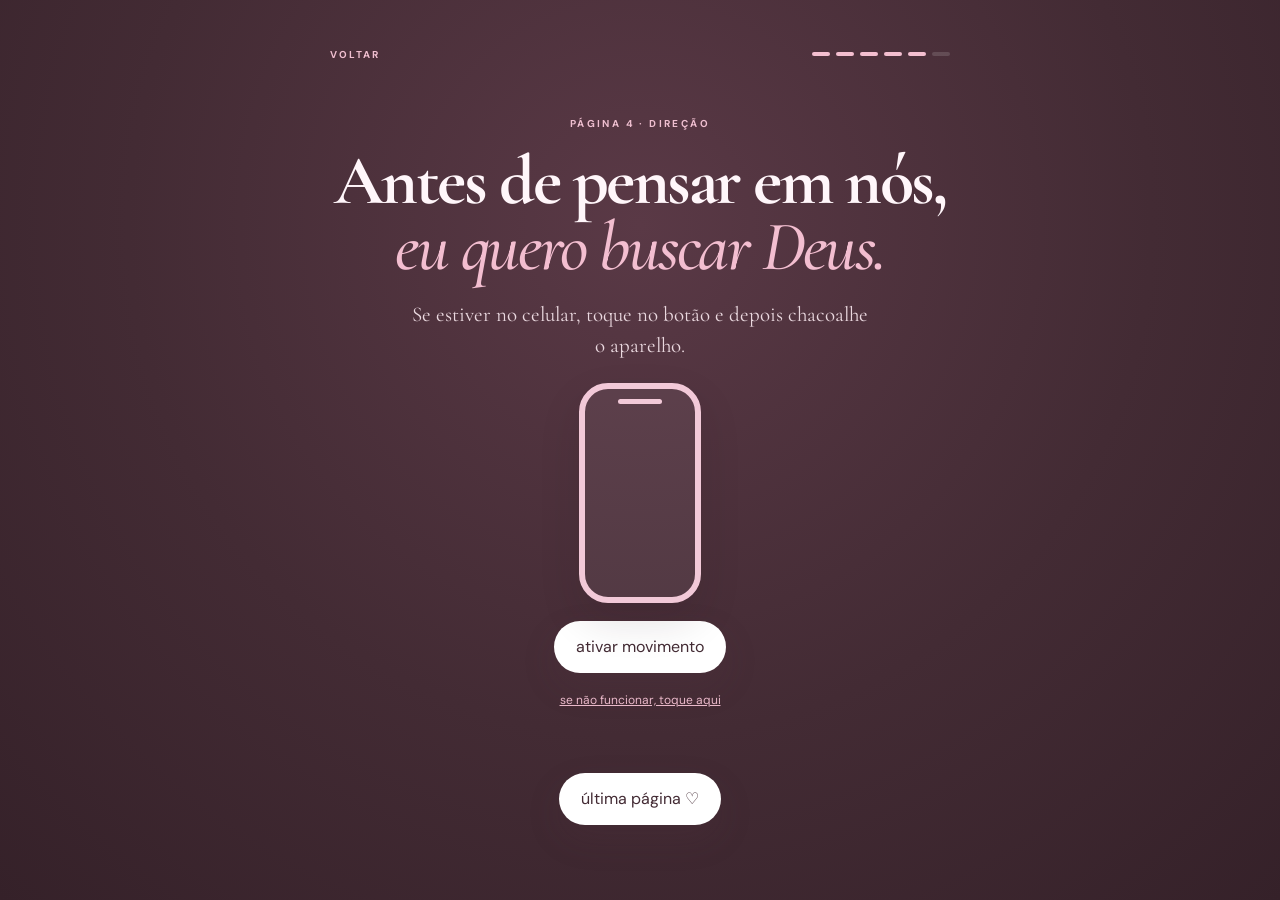
==== direcao.html @ 671a8c0d "update" ====
<!doctype html>
<html lang="pt-BR">
<head>
  <meta charset="utf-8">
  <meta name="viewport" content="width=device-width,initial-scale=1,viewport-fit=cover">
  <meta name="theme-color" content="#432b34">
  <title>Hadassa · Direção de Deus</title>
  <link rel="preconnect" href="https://fonts.googleapis.com">
  <link rel="preconnect" href="https://fonts.gstatic.com" crossorigin>
  <link href="https://fonts.googleapis.com/css2?family=Cormorant+Garamond:ital,wght@0,500;0,600;1,500&family=DM+Sans:wght@400;500;600;700&display=swap" rel="stylesheet">
  <link rel="stylesheet" href="./style.css">
</head>
<body class="dark">
<canvas id="petals"></canvas>

<div class="shell">
  <div class="topbar">
    <a class="brand" href="historia.html">voltar</a>
    <div class="progress"><i class="on"></i><i class="on"></i><i class="on"></i><i class="on"></i><i class="on"></i><i></i></div>
  </div>

  <main class="center">
    <p class="eyebrow">página 4 · direção</p>
    <h2>Antes de pensar em nós,<br><em>eu quero buscar Deus.</em></h2>
    <p class="lead">
      Se estiver no celular, toque no botão e depois chacoalhe o aparelho.
    </p>

    <div class="shake-wrap">
      <div class="phone" id="phone"></div>
      <button class="btn light" id="motionBtn">ativar movimento</button>
      <button class="fallback" id="fallback">se não funcionar, toque aqui</button>

      <div class="prayer" id="prayer">
        <p>
          Hadassa, eu amo você. Meu coração ainda escolhe você.
          Mas eu não quero forçar um futuro só porque eu sinto muito.
        </p>
        <p>
          Quero continuar buscando a direção de Deus com você.
          Se for da vontade dEle, que Ele confirme, dê paz e nos ensine a fazer diferente.
        </p>
        <strong>“Entrega o teu caminho ao Senhor; confia nele.”</strong>
        <span>Salmos 37:5</span>
      </div>

      <a class="btn light next" id="directionNext" href="final.html" hidden>última página ♡</a>
    </div>
  </main>
</div>

<script src="./app.js"></script>
</body>
</html>
---- style.css ----
:root{
  --rose:#cf7393;
  --rose2:#eaa7bd;
  --rose3:#f8dbe5;
  --cream:#fffafd;
  --ink:#4d303a;
  --muted:#8f6d79;
  --deep:#432b34;
  --white:#fff;
}
*{box-sizing:border-box}
html{scroll-behavior:smooth}
body{
  margin:0;
  min-height:100svh;
  background:
    radial-gradient(circle at 50% 10%,#fff 0,#fff9fb 35%,#f8e9ef 100%);
  color:var(--ink);
  font-family:"DM Sans",sans-serif;
  overflow-x:hidden;
}
body.dark{
  background:radial-gradient(circle at 50% 25%,#5a3946 0,#432b34 55%,#352129 100%);
  color:#fff6fa;
}
a{text-decoration:none;color:inherit}
button{font:inherit}
h1,h2,h3,p{margin-top:0}
h1,h2,h3{
  font-family:"Cormorant Garamond",serif;
  line-height:.95;
}
.shell{
  width:min(100%,680px);
  min-height:100svh;
  margin:auto;
  padding:26px 20px calc(28px + env(safe-area-inset-bottom));
  display:flex;
  flex-direction:column;
  position:relative;
}
.topbar{
  display:flex;
  justify-content:space-between;
  align-items:center;
  min-height:38px;
}
.brand{
  font-size:10px;
  letter-spacing:.2em;
  text-transform:uppercase;
  color:#b66f87;
  font-weight:700;
}
.dark .brand{color:#f0bfd0}
.progress{
  display:flex;
  gap:6px;
}
.progress i{
  width:18px;
  height:4px;
  border-radius:999px;
  background:#efd6df;
}
.progress i.on{background:var(--rose)}
.dark .progress i{background:#ffffff24}
.dark .progress i.on{background:#f4bfd0}
.center{
  flex:1;
  display:flex;
  flex-direction:column;
  align-items:center;
  justify-content:center;
  text-align:center;
  padding:32px 0;
  position:relative;
  z-index:2;
}
.eyebrow{
  font-size:10px;
  letter-spacing:.24em;
  text-transform:uppercase;
  color:#bd7890;
  margin-bottom:18px;
  font-weight:700;
}
.dark .eyebrow{color:#efbfd0}
h1{
  font-size:clamp(52px,15vw,82px);
  letter-spacing:-.04em;
  margin-bottom:18px;
}
h2{
  font-size:clamp(45px,13vw,70px);
  letter-spacing:-.035em;
  margin-bottom:18px;
}
em{font-weight:500;color:var(--rose)}
.dark em{color:#f3bed0}
.lead{
  max-width:470px;
  font-family:"Cormorant Garamond",serif;
  font-size:21px;
  line-height:1.5;
  color:#745460;
}
.dark .lead{color:#ead8df}
.btn{
  border:0;
  border-radius:999px;
  background:var(--deep);
  color:white;
  padding:15px 22px;
  min-height:52px;
  display:inline-flex;
  align-items:center;
  justify-content:center;
  gap:14px;
  cursor:pointer;
  box-shadow:0 14px 34px #55364326;
  transition:.18s ease;
}
.btn:active{transform:scale(.97)}
.btn.light{
  background:#fff;
  color:var(--deep);
}
.btn.soft{
  background:#fff2f6;
  color:#9e5872;
  box-shadow:none;
  border:1px solid #efd1dc;
}
.next{
  margin-top:28px;
}
.note{
  font-size:9px;
  letter-spacing:.14em;
  text-transform:uppercase;
  color:#a98592;
  margin-top:14px;
}
.dark .note{color:#d6aabb}
#petals{
  position:fixed;
  inset:0;
  width:100%;
  height:100%;
  pointer-events:none;
  z-index:40;
}

/* opening */
.lock-heart{
  width:105px;
  height:105px;
  border-radius:50%;
  display:grid;
  place-items:center;
  margin-bottom:28px;
  background:linear-gradient(145deg,#f1b7ca,#ce7898);
  color:white;
  font-size:39px;
  box-shadow:0 22px 50px #b565822e,inset 0 1px #fff8;
  position:relative;
  cursor:pointer;
  animation:float 3s ease-in-out infinite;
}
.lock-heart:before,.lock-heart:after{
  content:"";
  position:absolute;
  border:1px solid #d991aa66;
  border-radius:50%;
  inset:-10px;
  animation:ripple 2.6s infinite;
}
.lock-heart:after{
  inset:-21px;
  animation-delay:.8s;
}
@keyframes ripple{50%{transform:scale(1.04);opacity:.2}}
@keyframes float{50%{transform:translateY(-7px)}}

/* compliments */
.reveal-grid{
  width:100%;
  display:grid;
  gap:13px;
  margin-top:30px;
}
.reveal-card{
  border:1px solid #efd5df;
  background:#fff;
  border-radius:20px;
  min-height:92px;
  padding:18px 20px;
  display:grid;
  grid-template-columns:45px 1fr;
  align-items:center;
  gap:14px;
  text-align:left;
  color:var(--ink);
  box-shadow:0 12px 30px #7243570b;
  cursor:pointer;
  transition:.25s;
}
.reveal-card:active{transform:scale(.985)}
.reveal-card .icon{
  width:45px;height:45px;border-radius:50%;
  background:#fff1f5;color:#c36988;
  display:grid;place-items:center;font-size:19px;
}
.reveal-card strong{
  display:block;
  font-family:"Cormorant Garamond",serif;
  font-size:25px;
  line-height:1;
}
.reveal-card small{
  display:block;
  color:#a9808f;
  margin-top:5px;
}
.reveal-card.open{
  background:#fff4f8;
  border-color:#e7b5c7;
}

/* flower game */
.flower-field{
  width:100%;
  height:350px;
  position:relative;
  margin:20px 0 5px;
}
.flower{
  position:absolute;
  width:70px;height:70px;
  border:0;background:transparent;
  font-size:44px;
  cursor:pointer;
  filter:drop-shadow(0 10px 12px #a65d7617);
  animation:float 2.6s ease-in-out infinite;
  transition:.25s;
}
.flower.found{
  transform:scale(.25);
  opacity:0;
  pointer-events:none;
}
.f1{left:5%;top:8%}.f2{right:6%;top:18%;animation-delay:.4s}
.f3{left:34%;top:43%;animation-delay:.8s}.f4{left:5%;bottom:4%;animation-delay:1.2s}
.f5{right:8%;bottom:3%;animation-delay:1.6s}
.counter{
  padding:10px 16px;
  background:#fff;
  border:1px solid #eed9e0;
  border-radius:999px;
  font-size:12px;
  color:#9c6277;
}
.bouquet{
  font-size:78px;
  transform:scale(.2);
  opacity:0;
  height:0;
  transition:.6s cubic-bezier(.2,.9,.2,1.2);
}
.bouquet.show{
  transform:scale(1);
  opacity:1;
  height:95px;
}

/* timeline / lights */
.lights{
  width:100%;
  display:grid;
  gap:14px;
  margin-top:30px;
}
.light-card{
  border:1px solid #ead2db;
  border-radius:22px;
  background:#fff;
  padding:20px;
  display:grid;
  grid-template-columns:58px 1fr;
  align-items:center;
  gap:17px;
  text-align:left;
  cursor:pointer;
  box-shadow:0 12px 30px #7145570a;
}
.lamp{
  width:54px;height:54px;border-radius:50%;
  display:grid;place-items:center;
  background:#f3e5ea;
  color:#b78a99;
  font-size:22px;
  transition:.3s;
}
.light-card.on .lamp{
  background:#ffe8a8;
  color:#a87300;
  box-shadow:0 0 30px #ffd86a66;
}
.light-card strong{
  display:block;
  font-family:"Cormorant Garamond";
  font-size:27px;
}
.light-card p{
  margin:5px 0 0;
  color:#8c6976;
  font-size:13px;
  line-height:1.45;
}

/* shake */
.shake-wrap{
  width:100%;
  display:flex;
  flex-direction:column;
  align-items:center;
  gap:18px;
}
.phone{
  width:122px;
  height:220px;
  border:6px solid #f2c9d8;
  border-radius:29px;
  position:relative;
  background:#ffffff0e;
  box-shadow:0 18px 40px #24141b22;
}
.phone:before{
  content:"";
  position:absolute;
  width:44px;height:5px;border-radius:9px;
  background:#f2c9d8;
  top:10px;left:50%;transform:translateX(-50%);
}
.phone.shaking{animation:shake .45s linear infinite}
@keyframes shake{
  0%,100%{transform:rotate(0)}
  20%{transform:rotate(-6deg) translateX(-4px)}
  40%{transform:rotate(6deg) translateX(4px)}
  60%{transform:rotate(-5deg) translateX(-3px)}
  80%{transform:rotate(5deg) translateX(3px)}
}
.prayer{
  max-height:0;
  opacity:0;
  overflow:hidden;
  transition:.8s;
  max-width:490px;
}
.prayer.show{
  max-height:500px;
  opacity:1;
  margin-top:10px;
}
.prayer p{
  font-family:"Cormorant Garamond";
  font-size:22px;
  line-height:1.55;
  color:#f1e3e8;
}
.prayer strong{
  display:block;
  font-family:"Cormorant Garamond";
  font-size:30px;
  color:#f6bfd2;
  margin-top:18px;
}
.fallback{
  border:0;
  background:transparent;
  color:#eab9ca;
  text-decoration:underline;
  font-size:12px;
  cursor:pointer;
}

/* finale */
.choice{
  max-width:530px;
  border:1px solid #efcfda;
  background:#fff;
  border-radius:24px;
  padding:26px 22px;
  margin:18px auto 0;
  box-shadow:0 18px 50px #814c5f10;
}
.choice p{
  font-family:"Cormorant Garamond";
  font-size:23px;
  line-height:1.5;
  margin:0;
}
.final-heart{
  font-size:55px;
  color:#cf7393;
  animation:heartbeat 1.25s infinite;
}
@keyframes heartbeat{15%{transform:scale(1.18)}30%{transform:scale(1)}}
.final-hidden{
  max-height:0;
  opacity:0;
  overflow:hidden;
  transition:.75s;
}
.final-hidden.show{
  max-height:240px;
  opacity:1;
  margin-top:28px;
}
.final-hidden h3{
  font-size:49px;
  margin-bottom:10px;
  color:#b65c7b;
}
.final-hidden p{
  font-family:"Cormorant Garamond";
  font-size:21px;
  line-height:1.5;
  color:#765460;
}
.footer{
  text-align:center;
  font-size:8px;
  letter-spacing:.16em;
  color:#ab8492;
  text-transform:uppercase;
  padding-top:15px;
}
@media(min-width:700px){
  .shell{padding:35px 30px 32px}
  .reveal-grid{grid-template-columns:repeat(3,1fr)}
  .reveal-card{grid-template-columns:1fr;text-align:center;min-height:170px}
  .reveal-card .icon{margin:auto}
  .flower-field{height:420px}
}
@media(prefers-reduced-motion:reduce){
  *{animation:none!important;scroll-behavior:auto!important;transition:none!important}
}
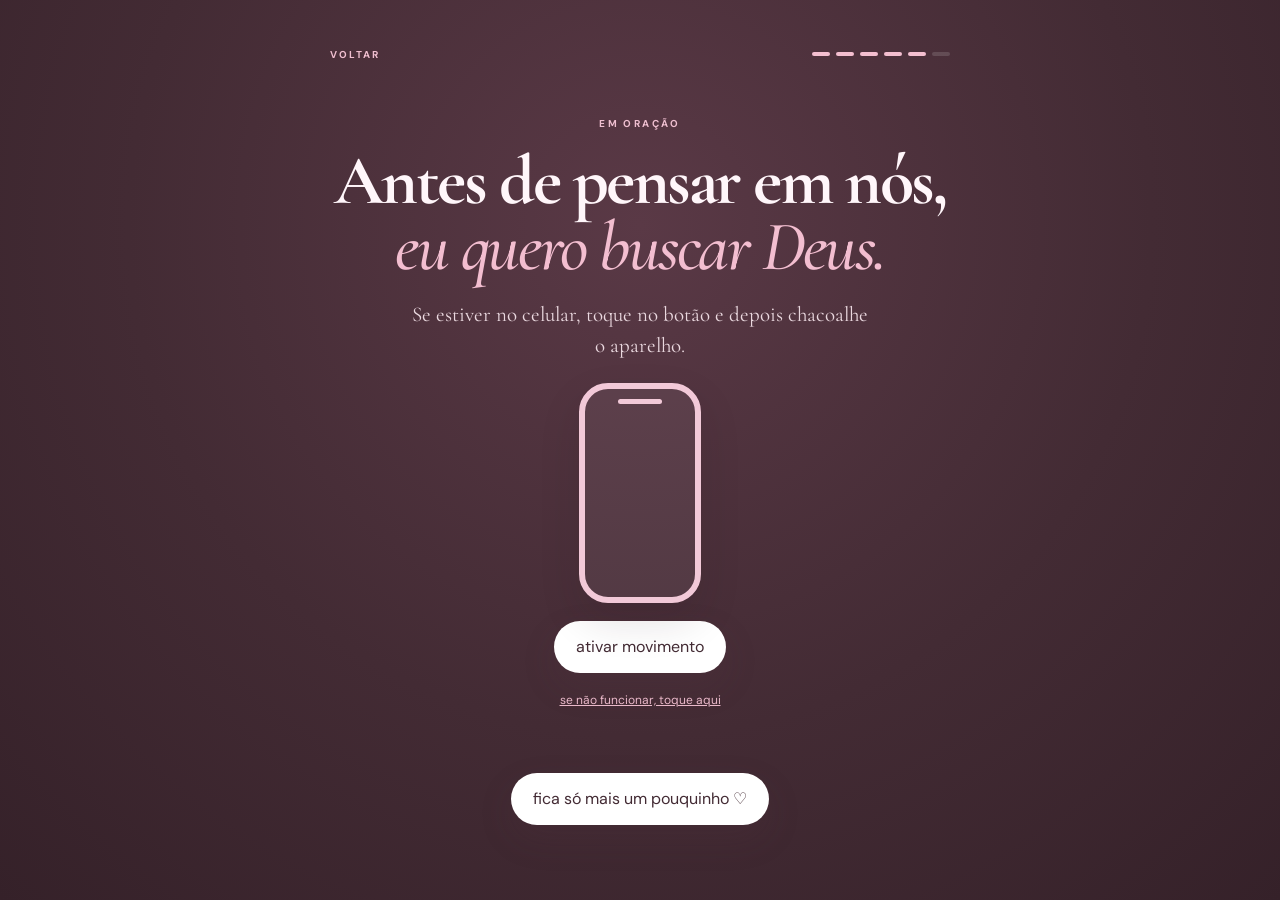
==== commit de57ed16: "Add files via upload" ====
--- a/direcao.html
+++ b/direcao.html
@@ -20,7 +20,7 @@
   </div>
 
   <main class="center">
-    <p class="eyebrow">página 4 · direção</p>
+    <p class="eyebrow">em oração</p>
     <h2>Antes de pensar em nós,<br><em>eu quero buscar Deus.</em></h2>
     <p class="lead">
       Se estiver no celular, toque no botão e depois chacoalhe o aparelho.
@@ -44,7 +44,7 @@
         <span>Salmos 37:5</span>
       </div>
 
-      <a class="btn light next" id="directionNext" href="final.html" hidden>última página ♡</a>
+      <a class="btn light next" id="directionNext" href="final.html" hidden>fica só mais um pouquinho ♡</a>
     </div>
   </main>
 </div>
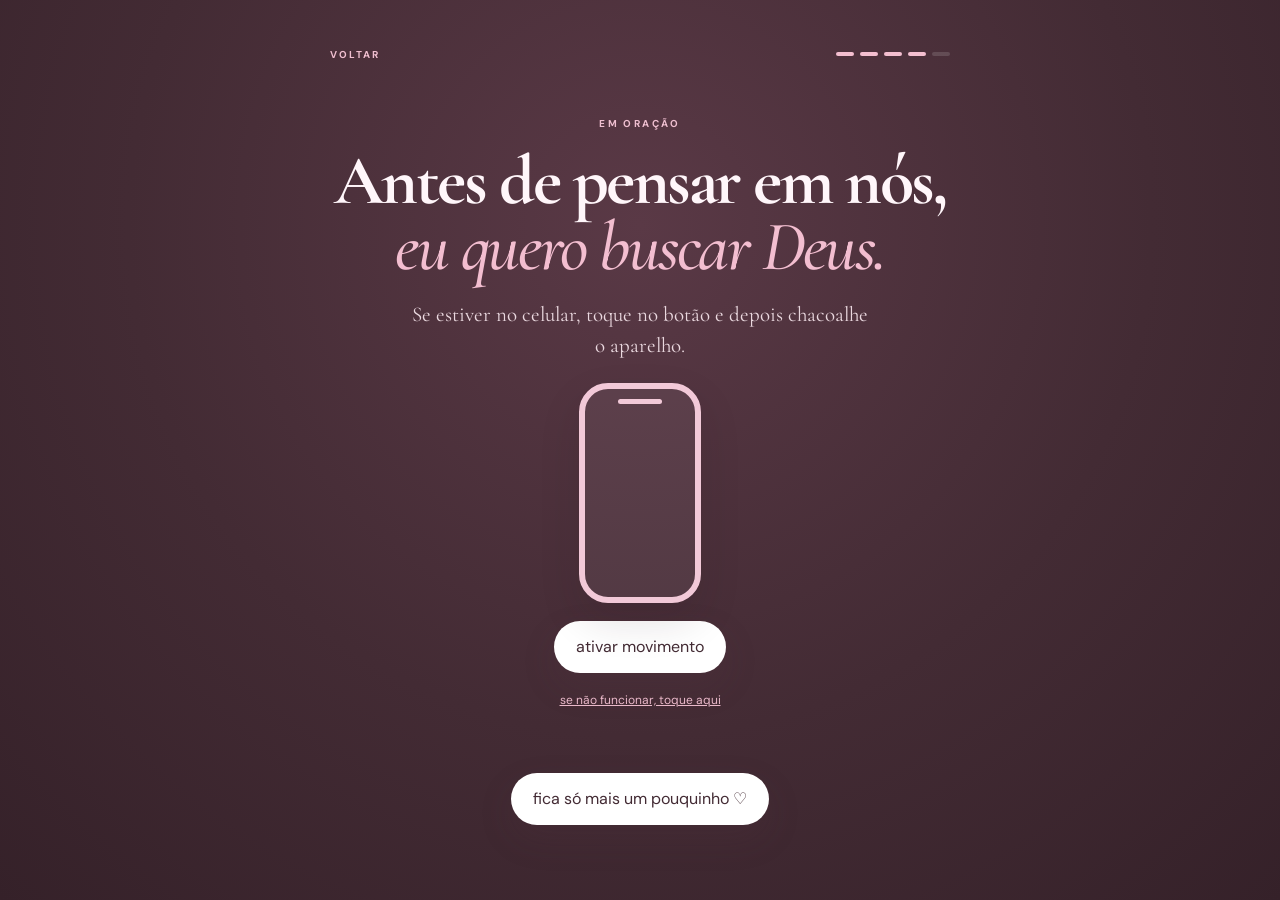
==== commit 1ffcc5c1: "Add files via upload" ====
--- a/direcao.html
+++ b/direcao.html
@@ -16,7 +16,7 @@
 <div class="shell">
   <div class="topbar">
     <a class="brand" href="historia.html">voltar</a>
-    <div class="progress"><i class="on"></i><i class="on"></i><i class="on"></i><i class="on"></i><i class="on"></i><i></i></div>
+    <div class="progress"><i class="on"></i><i class="on"></i><i class="on"></i><i class="on"></i><i></i></div>
   </div>
 
   <main class="center">
--- a/style.css
+++ b/style.css
@@ -229,52 +229,6 @@
   border-color:#e7b5c7;
 }
 
-/* flower game */
-.flower-field{
-  width:100%;
-  height:350px;
-  position:relative;
-  margin:20px 0 5px;
-}
-.flower{
-  position:absolute;
-  width:70px;height:70px;
-  border:0;background:transparent;
-  font-size:44px;
-  cursor:pointer;
-  filter:drop-shadow(0 10px 12px #a65d7617);
-  animation:float 2.6s ease-in-out infinite;
-  transition:.25s;
-}
-.flower.found{
-  transform:scale(.25);
-  opacity:0;
-  pointer-events:none;
-}
-.f1{left:5%;top:8%}.f2{right:6%;top:18%;animation-delay:.4s}
-.f3{left:34%;top:43%;animation-delay:.8s}.f4{left:5%;bottom:4%;animation-delay:1.2s}
-.f5{right:8%;bottom:3%;animation-delay:1.6s}
-.counter{
-  padding:10px 16px;
-  background:#fff;
-  border:1px solid #eed9e0;
-  border-radius:999px;
-  font-size:12px;
-  color:#9c6277;
-}
-.bouquet{
-  font-size:78px;
-  transform:scale(.2);
-  opacity:0;
-  height:0;
-  transition:.6s cubic-bezier(.2,.9,.2,1.2);
-}
-.bouquet.show{
-  transform:scale(1);
-  opacity:1;
-  height:95px;
-}
-
 /* timeline / lights */
 .lights{
   width:100%;
@@ -448,3 +402,204 @@
 @media(prefers-reduced-motion:reduce){
   *{animation:none!important;scroll-behavior:auto!important;transition:none!important}
 }
+
+
+/* envelope final */
+.envelope-area{
+  margin-top:34px;
+  display:flex;
+  flex-direction:column;
+  align-items:center;
+}
+.envelope-hint{
+  font-family:"Cormorant Garamond",serif !important;
+  font-style:italic;
+  font-size:18px !important;
+  color:#9f7182 !important;
+  margin-bottom:18px !important;
+}
+.mini-envelope{
+  width:170px;
+  height:118px;
+  position:relative;
+  border:0;
+  background:transparent;
+  cursor:pointer;
+  padding:0;
+  perspective:800px;
+  filter:drop-shadow(0 18px 22px #7a455817);
+}
+.mini-envelope span{
+  position:absolute;
+  display:block;
+}
+.env-back{
+  inset:13px 5px 4px;
+  border-radius:10px;
+  background:#eebdce;
+}
+.env-letter{
+  width:128px;
+  height:88px;
+  left:21px;
+  bottom:12px;
+  border-radius:7px 7px 3px 3px;
+  background:#fffdfd;
+  color:#cb7392;
+  display:grid !important;
+  place-items:center;
+  font-size:26px;
+  transition:.7s cubic-bezier(.2,.8,.2,1);
+  z-index:2;
+}
+.env-front{
+  inset:32px 5px 4px;
+  border-radius:0 0 10px 10px;
+  background:linear-gradient(145deg,#e8abc0,#d98ca7);
+  clip-path:polygon(0 0,50% 48%,100% 0,100% 100%,0 100%);
+  z-index:4;
+}
+.env-flap{
+  width:160px;
+  height:78px;
+  left:5px;
+  top:13px;
+  background:#f0c2d2;
+  clip-path:polygon(0 0,100% 0,50% 100%);
+  transform-origin:top;
+  transition:.65s cubic-bezier(.2,.8,.2,1);
+  z-index:5;
+}
+.env-seal{
+  width:40px;
+  height:40px;
+  border-radius:50%;
+  left:65px;
+  top:48px;
+  background:#b95d7d;
+  color:white;
+  display:grid !important;
+  place-items:center;
+  font-family:"Cormorant Garamond",serif;
+  font-size:20px;
+  z-index:7;
+  box-shadow:0 8px 16px #71384c33,inset 0 1px #fff6;
+  transition:.35s;
+}
+.mini-envelope.open .env-flap{
+  transform:rotateX(180deg);
+  z-index:1;
+}
+.mini-envelope.open .env-letter{
+  transform:translateY(-50px);
+}
+.mini-envelope.open .env-seal{
+  opacity:0;
+  transform:scale(.5);
+}
+.declaration{
+  max-height:0;
+  opacity:0;
+  overflow:hidden;
+  max-width:480px;
+  transition:max-height .85s ease,opacity .65s ease,margin .65s ease;
+}
+.declaration.show{
+  max-height:520px;
+  opacity:1;
+  margin-top:30px;
+}
+.declaration-heart{
+  display:block;
+  font-size:27px;
+  color:#ce7594;
+  margin-bottom:12px;
+}
+.declaration p{
+  font-family:"Cormorant Garamond",serif !important;
+  font-size:21px !important;
+  line-height:1.5 !important;
+  color:#765460 !important;
+  margin:0 0 14px !important;
+}
+.declaration strong{
+  display:block;
+  font-family:"Cormorant Garamond",serif;
+  font-size:25px;
+  line-height:1.3;
+  color:#b65d7c;
+  margin-top:19px;
+}
+.declaration small{
+  display:block;
+  margin-top:19px;
+  font-size:10px;
+  letter-spacing:.09em;
+  color:#a27b89;
+}
+
+
+/* poema final */
+.poem-card{
+  width:100%;
+  max-width:520px;
+  text-align:center;
+}
+.poem-kicker{
+  display:block;
+  font-size:9px;
+  letter-spacing:.2em;
+  text-transform:uppercase;
+  color:#b87a90;
+  margin-bottom:8px;
+}
+.poem-title{
+  font-family:"Cormorant Garamond",serif;
+  font-size:38px !important;
+  line-height:1 !important;
+  color:#aa5573 !important;
+  margin:0 0 25px !important;
+}
+.poem{
+  padding:25px 18px;
+  border-top:1px solid #ecd3dc;
+  border-bottom:1px solid #ecd3dc;
+  position:relative;
+}
+.poem:before{
+  content:"✦";
+  position:absolute;
+  top:-10px;
+  left:50%;
+  transform:translateX(-50%);
+  background:#fffafd;
+  padding:0 10px;
+  color:#cf7997;
+  font-size:13px;
+}
+.poem p{
+  margin:0 0 21px !important;
+  font-size:21px !important;
+  line-height:1.5 !important;
+}
+.poem p:last-of-type{
+  margin-bottom:18px !important;
+}
+.poem-emphasis{
+  font-size:29px !important;
+  font-style:italic;
+  color:#b85f7e !important;
+  margin:27px 0 !important;
+}
+.poem-closing{
+  margin-top:28px !important;
+}
+.poem strong{
+  font-size:28px;
+  line-height:1.25;
+  display:block;
+  color:#ad5876;
+}
+.poem-card small{
+  line-height:1.45;
+}
